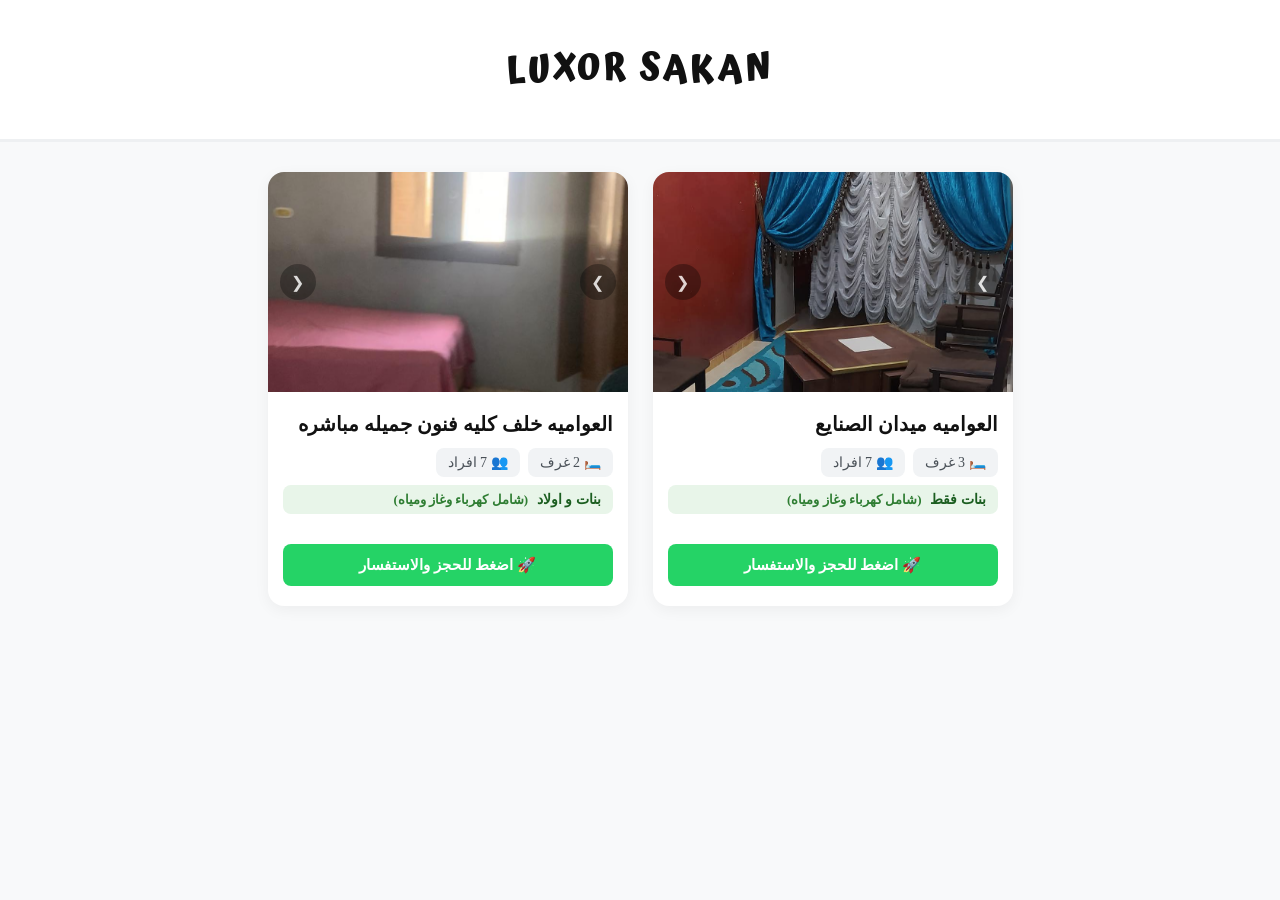
==== moha.html @ 3f1d4b48 "نهايه" ====
<!DOCTYPE html>
<html lang="ar" dir="rtl">
<head>
    <meta charset="UTF-8">
    <meta name="viewport" content="width=device-width, initial-scale=1.0">
    <title>LUXOR SAKAN</title>
    
    <link rel="preconnect" href="https://fonts.googleapis.com">
    <link rel="preconnect" href="https://fonts.gstatic.com" crossorigin>
    <link href="https://fonts.googleapis.com/css2?family=Atma:wght@300;400;500;600;700&display=swap" rel="stylesheet">
    <link rel="stylesheet" href="moha.css">
</head>
<body>
   <div class="parent">
        <div class="head1">
          <h1>LUXOR SAKAN</h1>
        </div>
    
        <div class="contain">
          
          <div class="c1">
             <div class="slider-wrapper">       
                <button class="slider-arrow right-btn" onclick="moveSlide(this, 'prev')">❯</button>
                <button class="slider-arrow left-btn" onclick="moveSlide(this, 'next')">❮</button>
        
                <div class="img-slider">
                   <div class="slide" style="background-image: url('picture/pic1.jpg');"></div>
                   <div class="slide" style="background-image: url('picture/pic2.jpg');"></div>
                   <div class="slide" style="background-image: url('picture/pic3.jpg');"></div>
                   <div class="slide" style="background-image: url('picture/pic4.jpg');"></div>
                </div>
             </div> 
             <div class="describe">
                <h2 class="apartment-title">العواميه ميدان الصنايع</h2>
                <div class="apartment-badges">
                    <h3 class="badge room-badge">🛏️ 3 غرف</h3>
                    <h3 class="badge people-badge">👥 7 افراد</h3>
                    <h3 class="badge price-badge">بنات فقط <strong class="inclusive-text">(شامل كهرباء وغاز ومياه)</strong></h3>
                </div>
             </div>
             <div class="card-actions">
                <a href="https://wa.me/201213376620?text=العواميه ميدان الصنايع1" target="_blank" class="book-btn">
                    🚀 اضغط للحجز والاستفسار
                </a>
             </div>    
          </div>
     
          <div class="c1">
             <div class="slider-wrapper">       
                <button class="slider-arrow right-btn" onclick="moveSlide(this, 'prev')">❯</button>
                <button class="slider-arrow left-btn" onclick="moveSlide(this, 'next')">❮</button>
        
                <div class="img-slider">
                   <div class="slide" style="background-image: url('picture/pic5.jpeg');"></div>
                   <div class="slide" style="background-image: url('picture/pic6.jpeg');"></div>
                   <div class="slide" style="background-image: url('picture/pic7.jpeg');"></div>
                   <div class="slide" style="background-image: url('picture/pic8.jpeg');"></div>
                   <div class="slide" style="background-image: url('picture/pic9.jpeg');"></div>
                   <div class="slide" style="background-image: url('picture/pic10.jpeg');"></div>

                </div>
             </div> 
             <div class="describe">
                <h2 class="apartment-title">العواميه خلف كليه فنون جميله مباشره </h2>
                <div class="apartment-badges">
                    <h3 class="badge room-badge">🛏️ 2 غرف</h3>
                    <h3 class="badge people-badge">👥 7 افراد</h3>
                    <h3 class="badge price-badge">بنات و اولاد  <strong class="inclusive-text">(شامل كهرباء وغاز ومياه)</strong></h3>
                </div>
             </div>
             <div class="card-actions">
                <a href="https://wa.me/201213376620?text=العواميه خلف كليه فنون جميله مباشره 2" target="_blank" class="book-btn">
                    🚀 اضغط للحجز والاستفسار
                </a>
             </div>    
          </div>

        </div> </div>

    <script src="script.js"></script>
</body>
</html>
---- moha.css ----
*{
    box-sizing: border-box;
    margin: 0;
    padding: 0;
}
body{
    background-color: #f8f9fa;
    width: 100%;
    overflow-x: hidden; 
}

.parent{
   width: 100%;
   display: flex;
   align-items: center;
   flex-direction: column;
}

.head1{
    width: 100%;
    padding: 40px 0; /* قللت الحجم شوية عشان توازن الصفحة */
    background-color: #ffffff;
    text-align: center;
    border-bottom: 3px solid #eef0f2;
}

h1{
   font-size: 36px;
   font-weight: 700;
   color: #111111;
   margin: 0;
   letter-spacing: 3px;
   font-family: 'Atma', sans-serif; 
}

.contain{
    width: 95%;
    max-width: 1200px;
    margin: 30px auto;
    background-color: transparent;
    display: flex;
    justify-content: center;
    flex-wrap: wrap;
    flex-direction: row;
    gap: 25px;
}

.c1 {
    background-color: #ffffff;
    border-radius: 16px;
    box-shadow: 0 4px 15px rgba(0, 0, 0, 0.05);
    overflow: hidden;
    display: flex;
    flex-direction: column;
    width: 100%;
    max-width: 360px;
    margin: 0; /* الشغل المظبوط للـ Flex بيلغي الـ margin auto */
    transition: transform 0.3s ease;
}

.c1:hover {
    transform: translateY(-5px);
}

.slider-wrapper {
    position: relative; 
    width: 100%;
    height: 220px;
    overflow: hidden;
}

.img-slider {
    width: 100%;
    height: 100%;
    display: flex;
    overflow-x: auto;
    scroll-snap-type: x mandatory;
    scrollbar-width: none;
}

.img-slider::-webkit-scrollbar {
    display: none;
}

.slider-arrow {
    position: absolute;
    top: 50%;
    transform: translateY(-50%); 
    background-color: rgba(0, 0, 0, 0.4); 
    color: #ffffff;
    border: none;
    width: 36px;
    height: 36px;
    border-radius: 50%;
    cursor: pointer;
    font-size: 16px;
    display: flex;
    align-items: center;
    justify-content: center;
    z-index: 10; 
    transition: background-color 0.2s ease, transform 0.2s cubic-bezier(0.175, 0.885, 0.32, 1.275);
    opacity: 0.8;
}

.slider-arrow:hover {
    background-color: rgba(0, 0, 0, 0.8);
    opacity: 1;
}

.slider-arrow.right-btn {
    right: 12px;
}
.slider-arrow.left-btn {
    left: 12px;
}

.slider-arrow:active {
    transform: translateY(-50%) scale(0.9);
}

.slide {
    flex: 0 0 100%; 
    height: 100%;
    background-size: cover;
    background-position: center;
    background-repeat: no-repeat;
}

.describe {
    padding: 20px 15px;
    display: flex;
    flex-direction: column;
    gap: 12px;
}

.apartment-title {
    font-size: 20px;
    color: #111111;
    font-weight: 700;
    margin: 0;
}

.apartment-badges {
    display: flex;
    flex-wrap: wrap;
    flex-direction: row; /* تعديل: خليهم جمب بعض بشكل متناسق ومريح للعين */
    gap: 8px;
    margin-bottom: 10px;
}

.badge {
    display: inline-block;
    padding: 6px 12px;
    background-color: #f1f3f5; 
    color: #495057;
    font-size: 14px;
    font-weight: 500;
    border-radius: 8px;
    margin: 0;
    width: fit-content;
}

.price-badge {
    background-color: #e8f5e9; 
    color: #1b5e20;
    font-weight: 600;
    width: 100%; /* ده بالذات ياخد سطر كامل لوحده عشان الكلام جواه كتير */
}

.inclusive-text {
    color: #2e7d32;
    font-size: 13px;
    margin-right: 5px;
}

.card-actions {
    width: 100%;
    padding: 0 15px 20px 15px;
}

.book-btn {
    display: block;
    width: 100%;
    padding: 12px 0;
    background-color: #25d366;
    color: white;
    text-align: center;
    text-decoration: none;
    border-radius: 8px;
    font-weight: 600;
    font-size: 15px;
    transition: background-color 0.2s ease, transform 0.2s ease, box-shadow 0.2s ease;
}

.book-btn:hover {
    background-color: #1ebd56;  
    transform: translateY(-2px); 
    box-shadow: 0 6px 15px rgba(37, 211, 102, 0.25);
}

.book-btn:active {
    transform: translateY(0) scale(0.98); 
}
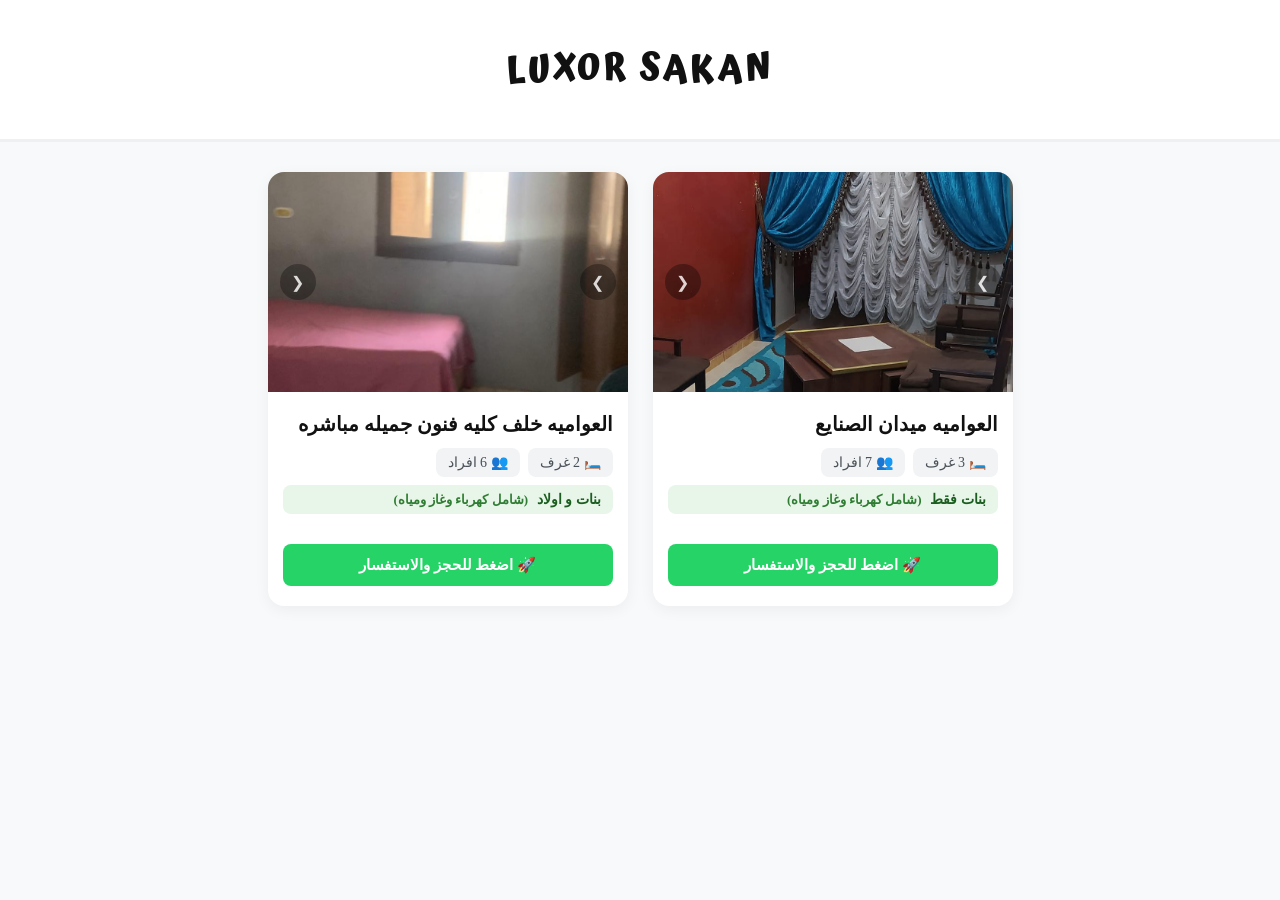
==== commit 1c6b9f02: "ي" ====
--- a/moha.html
+++ b/moha.html
@@ -56,7 +56,7 @@
                    <div class="slide" style="background-image: url('picture/pic7.jpeg');"></div>
                    <div class="slide" style="background-image: url('picture/pic8.jpeg');"></div>
                    <div class="slide" style="background-image: url('picture/pic9.jpeg');"></div>
-                   <div class="slide" style="background-image: url('picture/pic10.jpeg');"></div>
+               
 
                 </div>
              </div> 
@@ -64,7 +64,7 @@
                 <h2 class="apartment-title">العواميه خلف كليه فنون جميله مباشره </h2>
                 <div class="apartment-badges">
                     <h3 class="badge room-badge">🛏️ 2 غرف</h3>
-                    <h3 class="badge people-badge">👥 7 افراد</h3>
+                    <h3 class="badge people-badge">👥 6 افراد</h3>
                     <h3 class="badge price-badge">بنات و اولاد  <strong class="inclusive-text">(شامل كهرباء وغاز ومياه)</strong></h3>
                 </div>
              </div>
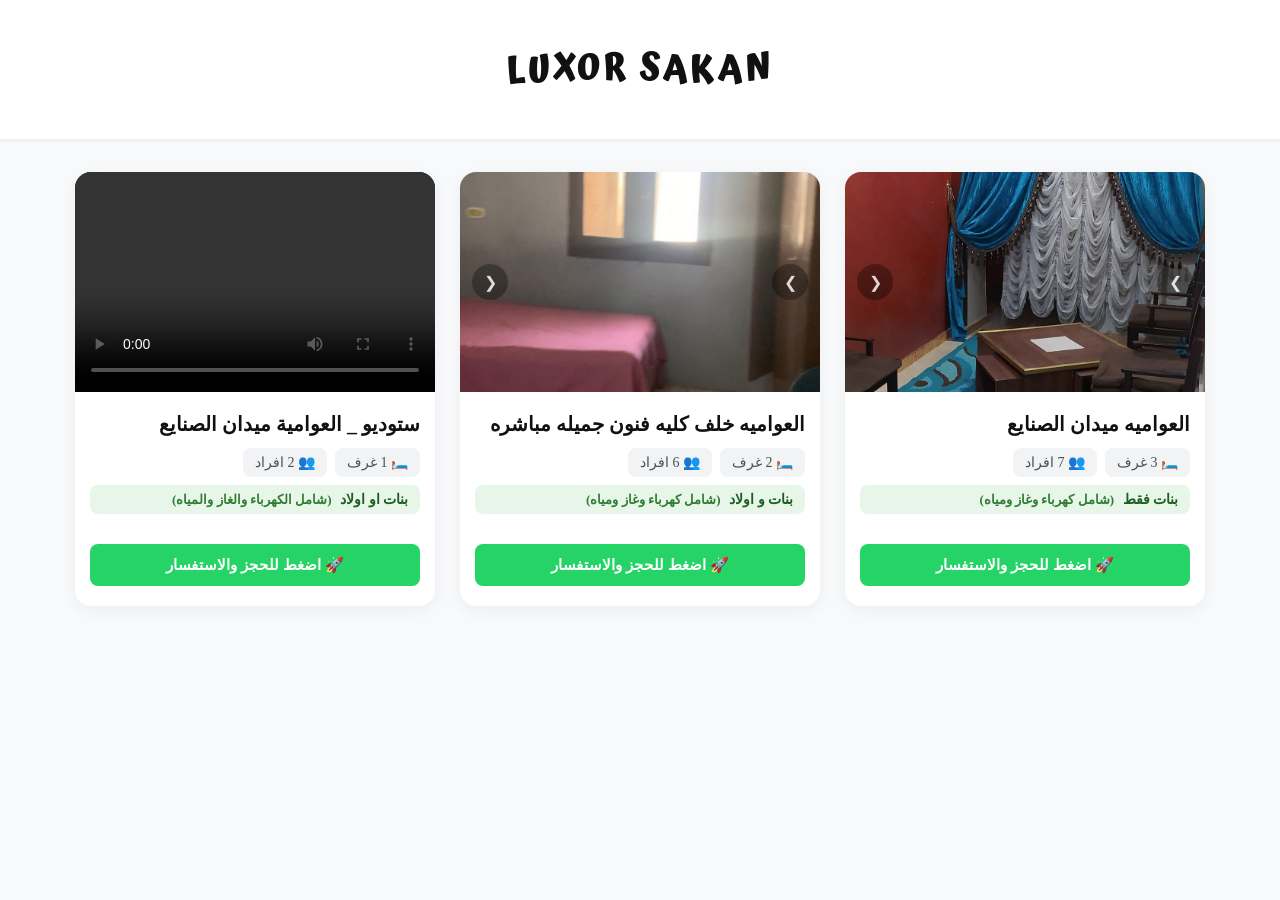
==== commit c9ce95ad: "ت" ====
--- a/moha.html
+++ b/moha.html
@@ -74,7 +74,29 @@
                 </a>
              </div>    
           </div>
+           <div class="c1">
+   <div class="video-wrapper">       
+      <video class="card-video" controls playsinline>
+         <source src="picture/pic12.mp4" type="video/mp4">
+         متصفحك لا يدعم تشغيل الفيديو.
+      </video>
+   </div> 
 
+   <div class="describe">
+      <h2 class="apartment-title">ستوديو  _ العوامية ميدان الصنايع</h2>
+      <div class="apartment-badges">
+          <h3 class="badge room-badge">🛏️ 1 غرف</h3>
+          <h3 class="badge people-badge">👥 2 افراد</h3>
+          <h3 class="badge price-badge"> بنات او اولاد <strong class="inclusive-text">(شامل الكهرباء والغاز والمياه)</strong></h3>
+      </div>
+   </div>
+
+   <div class="card-actions">
+      <a href="https://wa.me/201213376620?text=(استفسار عن شقه3)" target="_blank" class="book-btn">
+          🚀 اضغط للحجز والاستفسار
+      </a>
+   </div>    
+</div>
         </div> </div>
 
     <script src="script.js"></script>
--- a/moha.css
+++ b/moha.css
@@ -14,6 +14,25 @@
    display: flex;
    align-items: center;
    flex-direction: column;
+}
+   /* --- تنسيق كارت الفيديو الجديد --- */
+/* --- التعديل الجديد لظهور الفيديو كامل بدون قص --- */
+.video-wrapper {
+    position: relative; 
+    width: 100%;
+    height: 220px; /* الارتفاع الثابت للكارت */
+    background-color: #1a1a1a; /* خلفية داكنة ممتازة لملء الفراغات الجانبية للفيديو */
+    overflow: hidden;
+    display: flex;
+    align-items: center;
+    justify-content: center;
+}
+
+.card-video {
+    width: 100%;
+    height: 100%;
+    object-fit: contain; /* التغيير السحري هنا: يظهر الفيديو كاملاً دون قصه من الأعلى والأسفل */
+    display: block;
 }
 
 .head1{
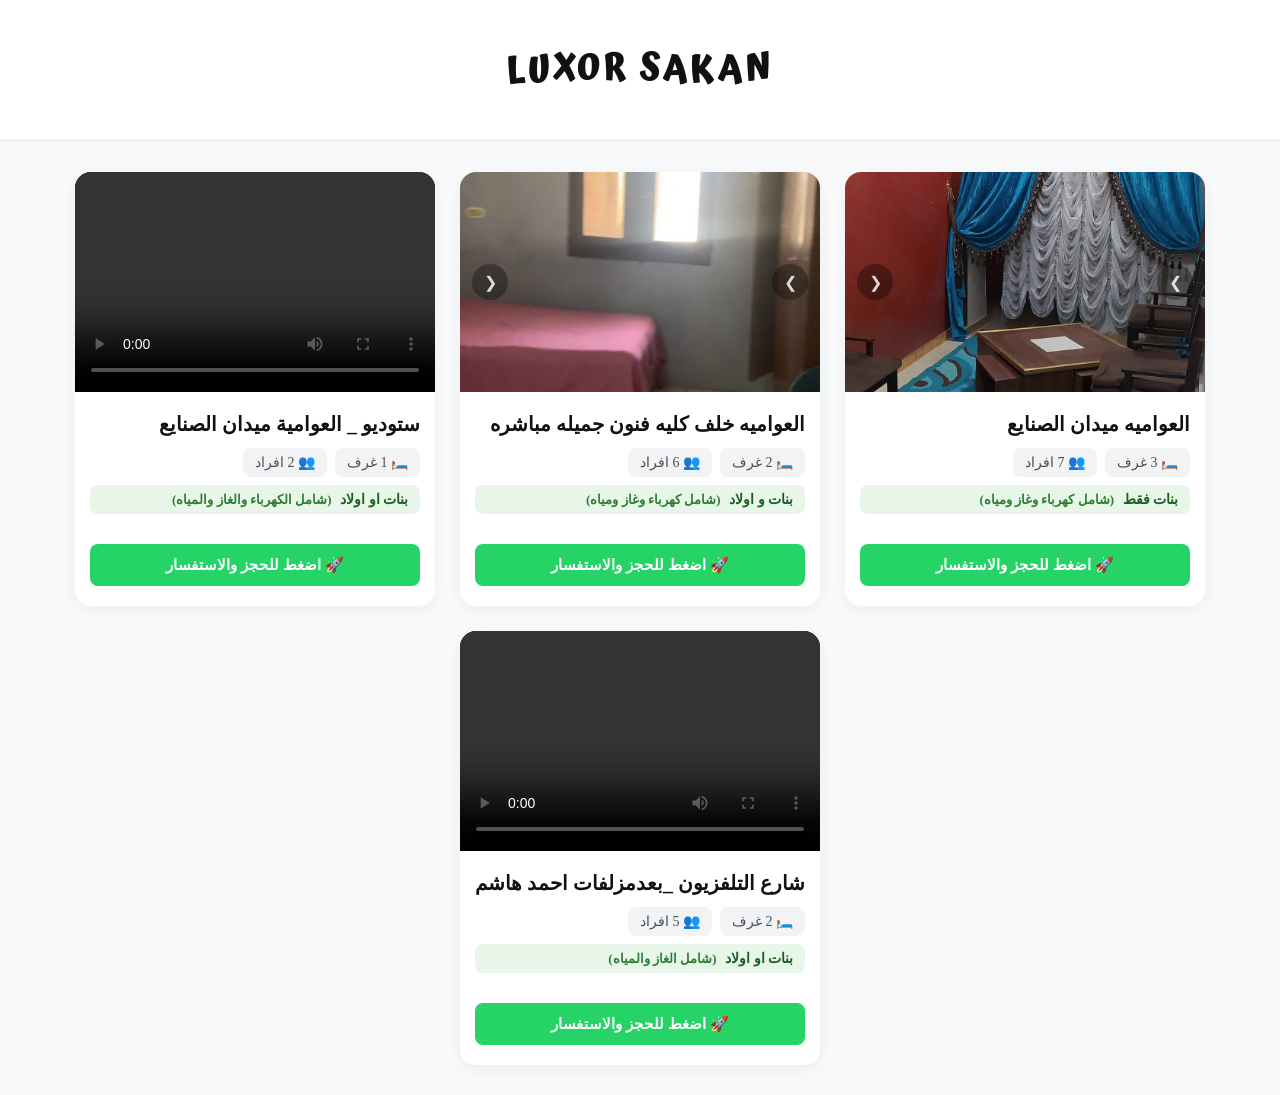
==== commit 2e160c3e: "ض" ====
--- a/moha.html
+++ b/moha.html
@@ -97,6 +97,29 @@
       </a>
    </div>    
 </div>
+       <div class="c1">
+   <div class="video-wrapper">       
+      <video class="card-video" controls playsinline>
+         <source src="picture/pic13.mp4" type="video/mp4">
+         متصفحك لا يدعم تشغيل الفيديو.
+      </video>
+   </div> 
+
+   <div class="describe">
+      <h2 class="apartment-title"> شارع التلفزيون _بعدمزلفات احمد هاشم </h2>
+      <div class="apartment-badges">
+          <h3 class="badge room-badge">🛏️ 2 غرف</h3>
+          <h3 class="badge people-badge">👥 5 افراد</h3>
+          <h3 class="badge price-badge"> بنات او اولاد <strong class="inclusive-text">(شامل  الغاز والمياه)</strong></h3>
+      </div>
+   </div>
+
+   <div class="card-actions">
+      <a href="https://wa.me/201213376620?text=(استفسار عن شثه4)" target="_blank" class="book-btn">
+          🚀 اضغط للحجز والاستفسار
+      </a>
+   </div>    
+</div>
         </div> </div>
 
     <script src="script.js"></script>
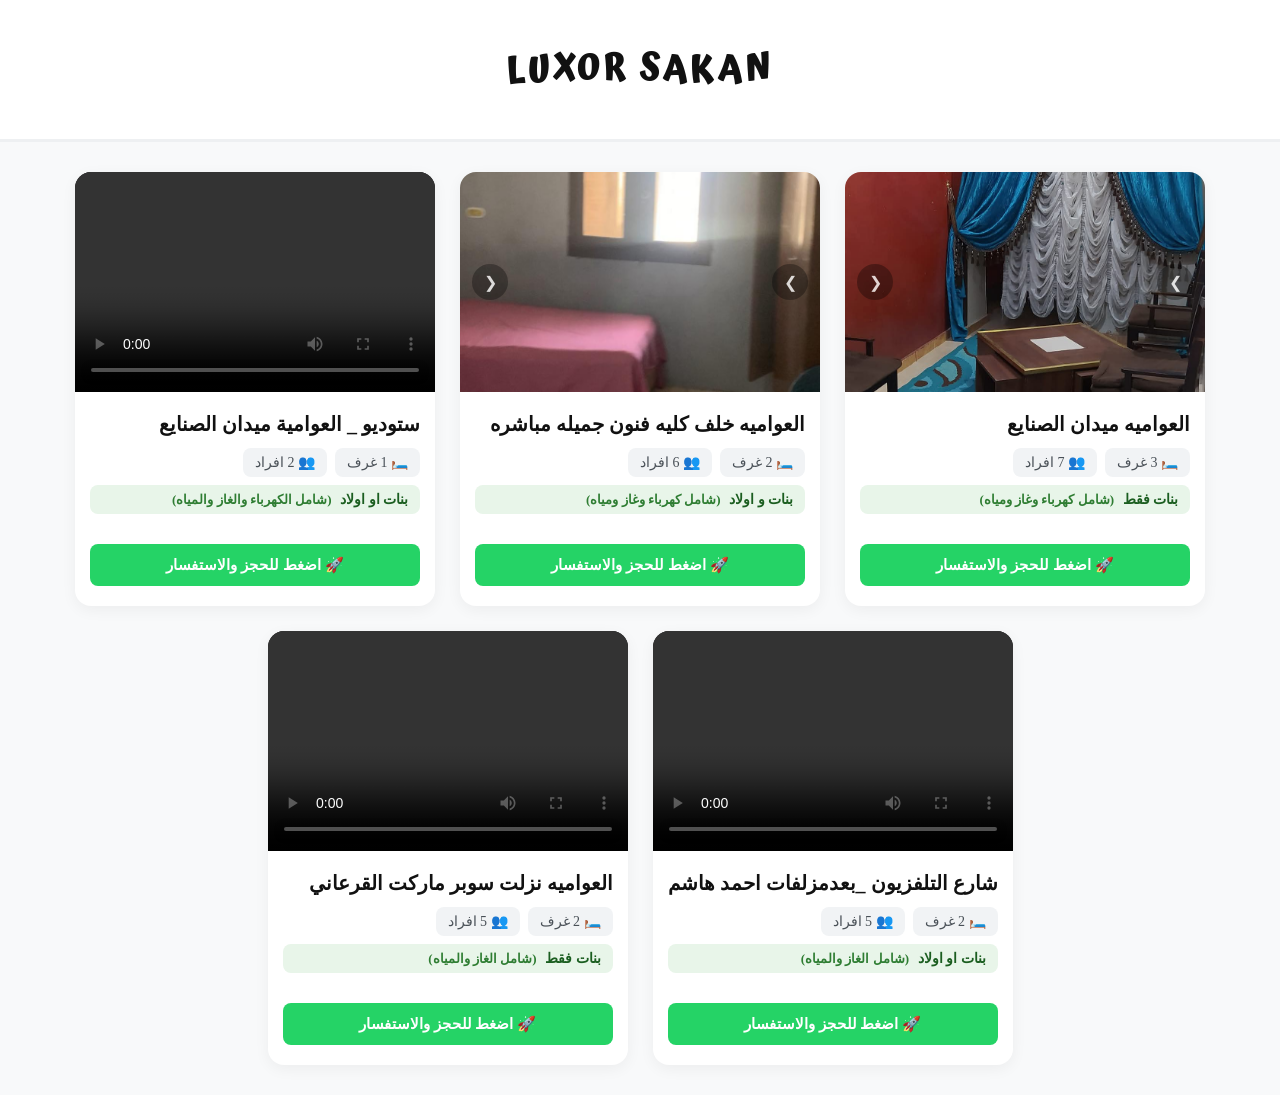
==== commit 7b8636de: "ff" ====
--- a/moha.html
+++ b/moha.html
@@ -120,6 +120,35 @@
       </a>
    </div>    
 </div>
+
+
+       
+
+
+       
+       <div class="c1">
+   <div class="video-wrapper">       
+      <video class="card-video" controls playsinline>
+         <source src="picture/pic14.mp4" type="video/mp4">
+         متصفحك لا يدعم تشغيل الفيديو.
+      </video>
+   </div> 
+
+   <div class="describe">
+      <h2 class="apartment-title">    العواميه نزلت سوبر ماركت القرعاني  </h2>
+      <div class="apartment-badges">
+          <h3 class="badge room-badge">🛏️ 2 غرف</h3>
+          <h3 class="badge people-badge">👥 5 افراد</h3>
+          <h3 class="badge price-badge">  بنات فقط  <strong class="inclusive-text">(شامل  الغاز والمياه)</strong></h3>
+      </div>
+   </div>
+
+   <div class="card-actions">
+      <a href="https://wa.me/201213376620?text=(استفسار عن شقه5)" target="_blank" class="book-btn">
+          🚀 اضغط للحجز والاستفسار
+      </a>
+   </div>    
+</div>
         </div> </div>
 
     <script src="script.js"></script>
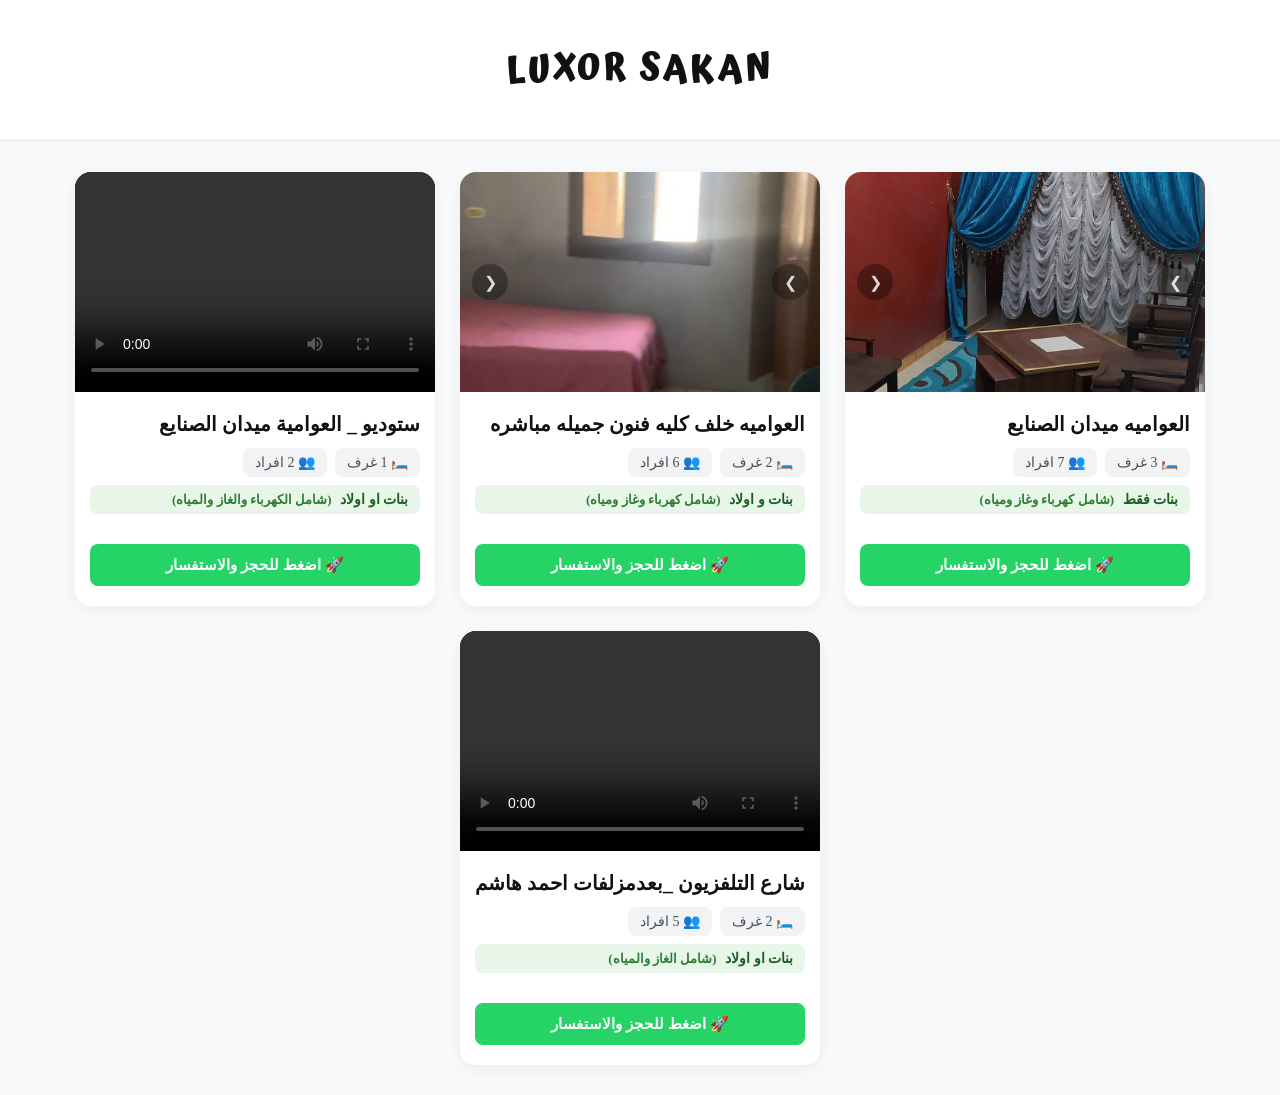
==== commit 4e1af5f5: "ffff" ====
--- a/moha.html
+++ b/moha.html
@@ -126,29 +126,7 @@
 
 
        
-       <div class="c1">
-   <div class="video-wrapper">       
-      <video class="card-video" controls playsinline>
-         <source src="picture/pic14.mp4" type="video/mp4">
-         متصفحك لا يدعم تشغيل الفيديو.
-      </video>
-   </div> 
-
-   <div class="describe">
-      <h2 class="apartment-title">    العواميه نزلت سوبر ماركت القرعاني  </h2>
-      <div class="apartment-badges">
-          <h3 class="badge room-badge">🛏️ 2 غرف</h3>
-          <h3 class="badge people-badge">👥 5 افراد</h3>
-          <h3 class="badge price-badge">  بنات فقط  <strong class="inclusive-text">(شامل  الغاز والمياه)</strong></h3>
-      </div>
-   </div>
-
-   <div class="card-actions">
-      <a href="https://wa.me/201213376620?text=(استفسار عن شقه5)" target="_blank" class="book-btn">
-          🚀 اضغط للحجز والاستفسار
-      </a>
-   </div>    
-</div>
+      
         </div> </div>
 
     <script src="script.js"></script>
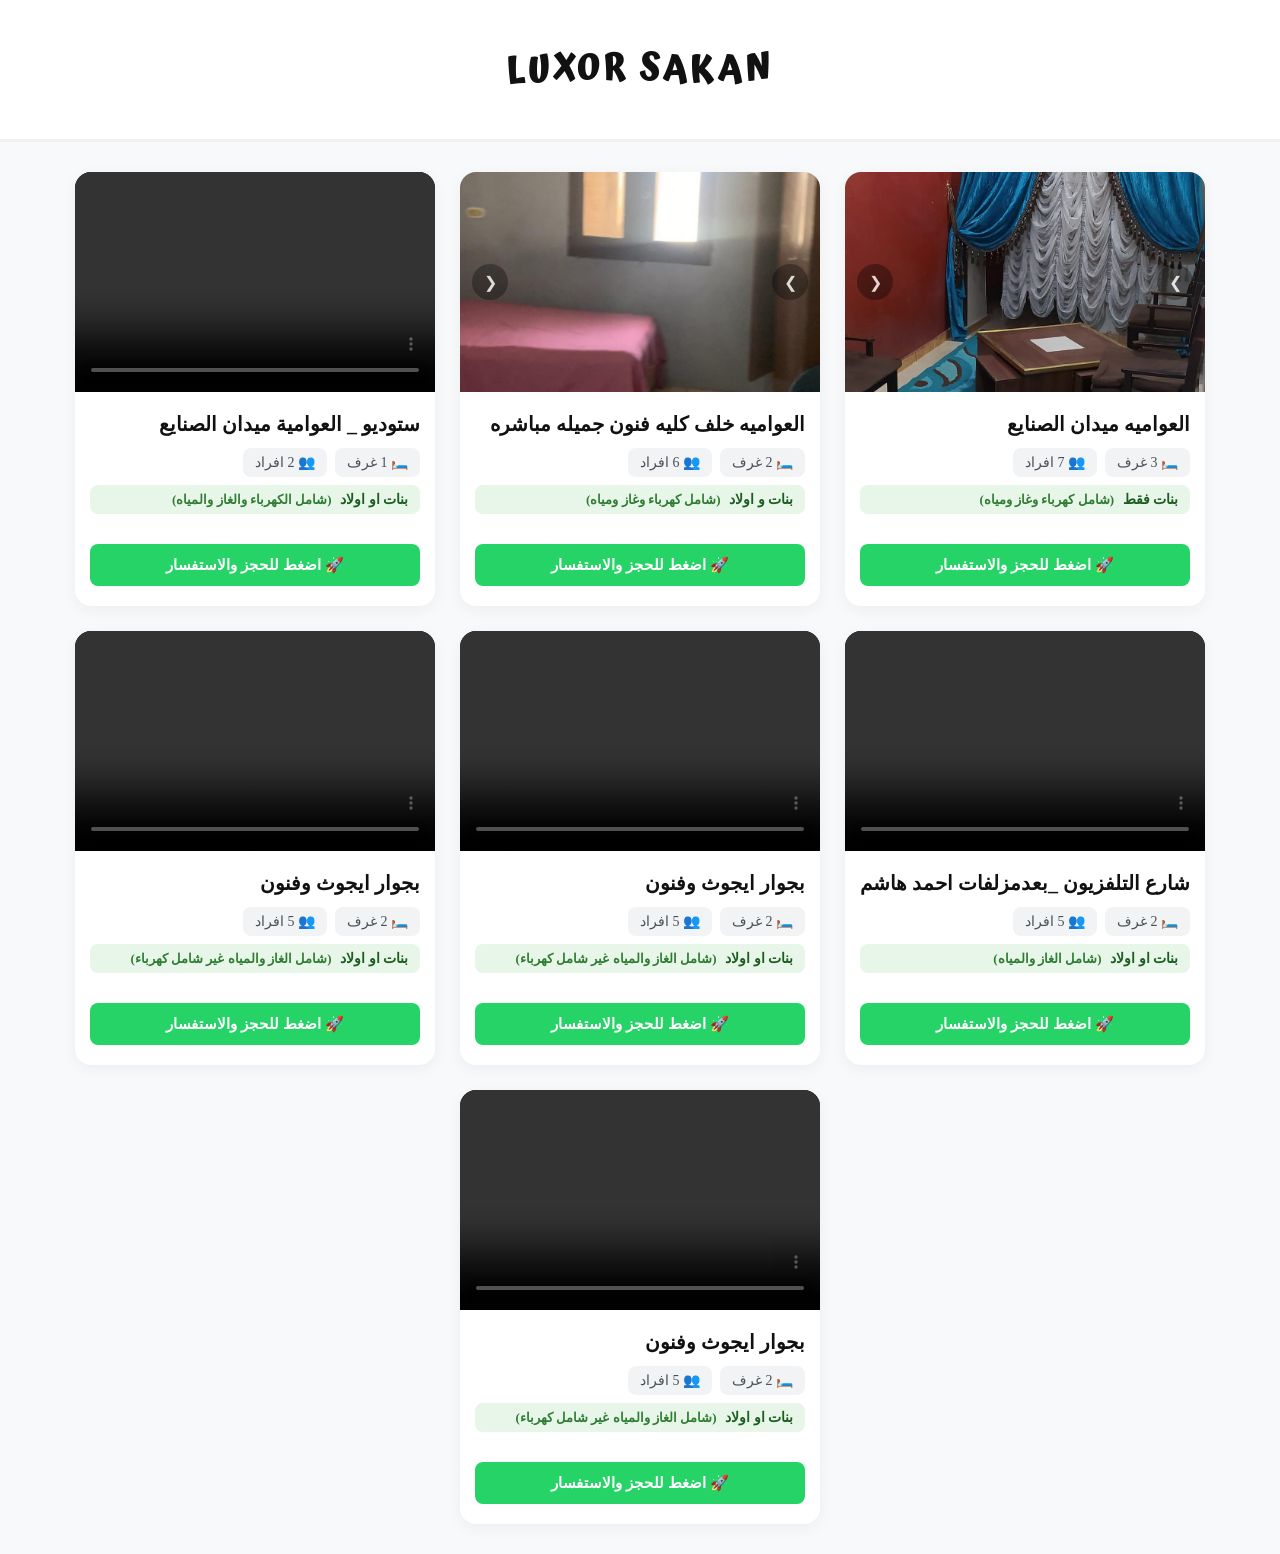
==== commit 871c8d24: "jhjhhjjh" ====
--- a/moha.html
+++ b/moha.html
@@ -74,6 +74,7 @@
                 </a>
              </div>    
           </div>
+
            <div class="c1">
    <div class="video-wrapper">       
       <video class="card-video" controls playsinline>
@@ -96,35 +97,109 @@
           🚀 اضغط للحجز والاستفسار
       </a>
    </div>    
+         </div>
+
+       <div class="c1">
+   <div class="video-wrapper">       
+      <video class="card-video" controls playsinline>
+         <source src="picture/pic13.mp4" type="video/mp4">
+         متصفحك لا يدعم تشغيل الفيديو.
+      </video>
+   </div> 
+
+   <div class="describe">
+      <h2 class="apartment-title"> شارع التلفزيون _بعدمزلفات احمد هاشم </h2>
+      <div class="apartment-badges">
+          <h3 class="badge room-badge">🛏️ 2 غرف</h3>
+          <h3 class="badge people-badge">👥 5 افراد</h3>
+          <h3 class="badge price-badge"> بنات او اولاد <strong class="inclusive-text">(شامل  الغاز والمياه)</strong></h3>
+      </div>
+   </div>
+
+   <div class="card-actions">
+      <a href="https://wa.me/201213376620?text=(استفسار عن شثه4)" target="_blank" class="book-btn">
+          🚀 اضغط للحجز والاستفسار
+      </a>
+   </div>    
 </div>
-       <div class="c1">
-   <div class="video-wrapper">       
-      <video class="card-video" controls playsinline>
-         <source src="picture/pic13.mp4" type="video/mp4">
-         متصفحك لا يدعم تشغيل الفيديو.
-      </video>
-   </div> 
-
-   <div class="describe">
-      <h2 class="apartment-title"> شارع التلفزيون _بعدمزلفات احمد هاشم </h2>
-      <div class="apartment-badges">
-          <h3 class="badge room-badge">🛏️ 2 غرف</h3>
-          <h3 class="badge people-badge">👥 5 افراد</h3>
-          <h3 class="badge price-badge"> بنات او اولاد <strong class="inclusive-text">(شامل  الغاز والمياه)</strong></h3>
-      </div>
-   </div>
-
-   <div class="card-actions">
-      <a href="https://wa.me/201213376620?text=(استفسار عن شثه4)" target="_blank" class="book-btn">
-          🚀 اضغط للحجز والاستفسار
-      </a>
-   </div>    
-</div>
-
-
+
+
+      
+
+       <div class="c1">
+   <div class="video-wrapper">       
+      <video class="card-video" controls playsinline>
+         <source src="picture/pic15.mp4" type="video/mp4">
+         متصفحك لا يدعم تشغيل الفيديو.
+      </video>
+   </div> 
+
+   <div class="describe">
+      <h2 class="apartment-title"> بجوار ايجوث وفنون</h2>
+      <div class="apartment-badges">
+          <h3 class="badge room-badge">🛏️ 2 غرف</h3>
+          <h3 class="badge people-badge">👥 5 افراد</h3>
+          <h3 class="badge price-badge"> بنات او اولاد <strong class="inclusive-text">(شامل  الغاز والمياه غير شامل كهرباء)</strong></h3>
+      </div>
+   </div>
+
+   <div class="card-actions">
+      <a href="https://wa.me/201213376620?text=(استفسار عن شقه5)" target="_blank" class="book-btn">
+          🚀 اضغط للحجز والاستفسار
+      </a>
+   </div>    
+</div> 
+
+
+
+       <div class="c1">
+   <div class="video-wrapper">       
+      <video class="card-video" controls playsinline>
+         <source src="picture/pic16.mp4" type="video/mp4">
+         متصفحك لا يدعم تشغيل الفيديو.
+      </video>
+   </div> 
+
+   <div class="describe">
+      <h2 class="apartment-title"> بجوار ايجوث وفنون</h2>
+      <div class="apartment-badges">
+          <h3 class="badge room-badge">🛏️ 2 غرف</h3>
+          <h3 class="badge people-badge">👥 5 افراد</h3>
+          <h3 class="badge price-badge"> بنات او اولاد <strong class="inclusive-text">(شامل  الغاز والمياه غير شامل كهرباء)</strong></h3>
+      </div>
+   </div>
+
+   <div class="card-actions">
+      <a href="https://wa.me/201213376620?text=(استفسار عن شقه6)" target="_blank" class="book-btn">
+          🚀 اضغط للحجز والاستفسار
+      </a>
+   </div>    
+</div> 
        
 
-
+       <div class="c1">
+   <div class="video-wrapper">       
+      <video class="card-video" controls playsinline>
+         <source src="picture/pic17.mp4" type="video/mp4">
+         متصفحك لا يدعم تشغيل الفيديو.
+      </video>
+   </div> 
+
+   <div class="describe">
+      <h2 class="apartment-title"> بجوار ايجوث وفنون</h2>
+      <div class="apartment-badges">
+          <h3 class="badge room-badge">🛏️ 2 غرف</h3>
+          <h3 class="badge people-badge">👥 5 افراد</h3>
+          <h3 class="badge price-badge"> بنات او اولاد <strong class="inclusive-text">(شامل  الغاز والمياه غير شامل كهرباء)</strong></h3>
+      </div>
+   </div>
+
+   <div class="card-actions">
+      <a href="https://wa.me/201213376620?text=(استفسار عن شقه6)" target="_blank" class="book-btn">
+          🚀 اضغط للحجز والاستفسار
+      </a>
+   </div>    
+</div> 
        
       
         </div> </div>
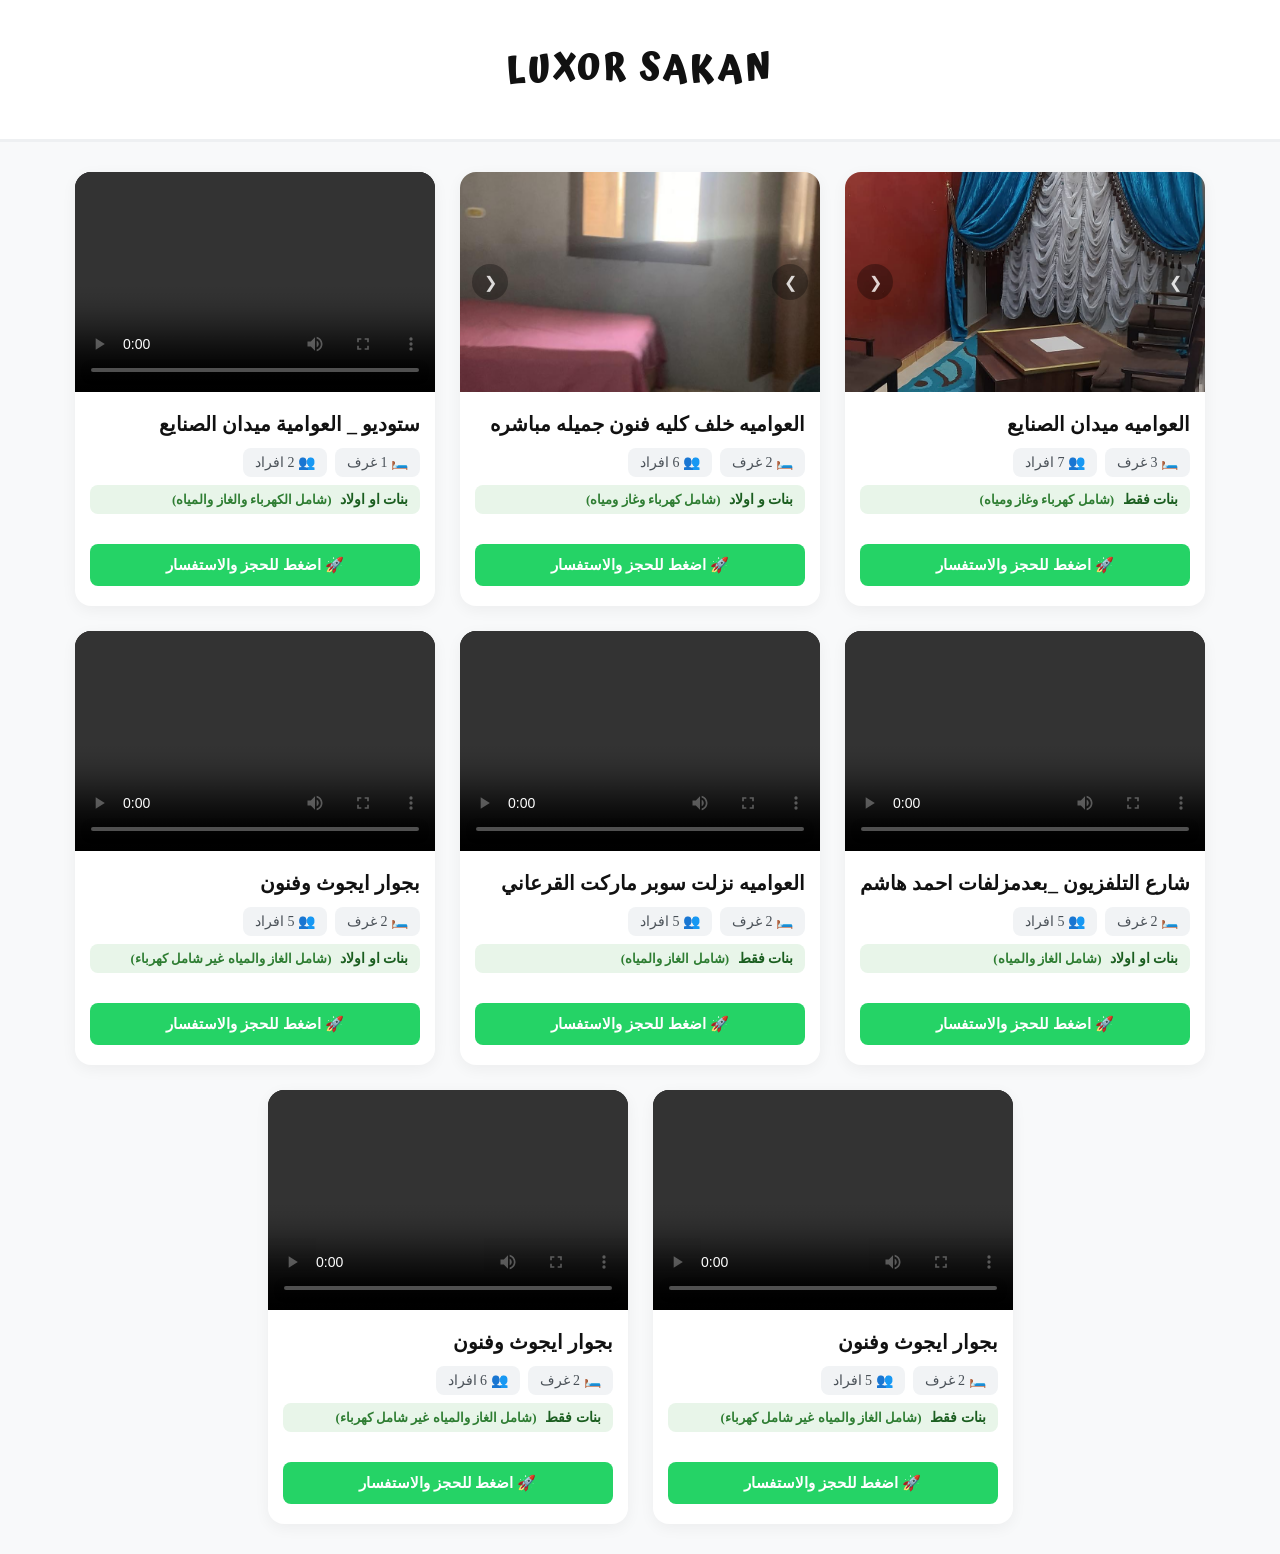
==== commit a0215f4b: "مودي" ====
--- a/moha.html
+++ b/moha.html
@@ -93,7 +93,7 @@
    </div>
 
    <div class="card-actions">
-      <a href="https://wa.me/201213376620?text=(استفسار عن شقه3)" target="_blank" class="book-btn">
+      <a href="https://wa.me/201213376620?text=( العواميه ميدان الصنايع3 )" target="_blank" class="book-btn">
           🚀 اضغط للحجز والاستفسار
       </a>
    </div>    
@@ -117,14 +117,39 @@
    </div>
 
    <div class="card-actions">
-      <a href="https://wa.me/201213376620?text=(استفسار عن شثه4)" target="_blank" class="book-btn">
+      <a href="https://wa.me/201213376620?text=( 4شارع التلفزيون _بعدمزلفات احمد هاشم )" target="_blank" class="book-btn">
           🚀 اضغط للحجز والاستفسار
       </a>
    </div>    
 </div>
 
 
-      
+        <div class="c1">
+   <div class="video-wrapper">       
+      <video class="card-video" controls playsinline>
+         <source src="picture/pic14.mp4" type="video/mp4">
+         متصفحك لا يدعم تشغيل الفيديو.
+      </video>
+   </div> 
+
+   <div class="describe">
+      <h2 class="apartment-title"> العواميه نزلت سوبر ماركت القرعاني  </h2>
+      <div class="apartment-badges">
+          <h3 class="badge room-badge">🛏️ 2 غرف</h3>
+          <h3 class="badge people-badge">👥 5 افراد</h3>
+          <h3 class="badge price-badge"> بنات فقط  <strong class="inclusive-text">(شامل  الغاز والمياه)</strong></h3>
+      </div>
+   </div>
+
+   <div class="card-actions">
+      <a href="https://wa.me/201213376620?text=(    5العواميه نزلت سوبر ماركت القرعاني  )" target="_blank" class="book-btn">
+          🚀 اضغط للحجز والاستفسار
+      </a>
+   </div>    
+</div>
+
+
+
 
        <div class="c1">
    <div class="video-wrapper">       
@@ -144,7 +169,7 @@
    </div>
 
    <div class="card-actions">
-      <a href="https://wa.me/201213376620?text=(استفسار عن شقه5)" target="_blank" class="book-btn">
+      <a href="https://wa.me/201213376620?text=( العواميه بجوار ايجوث وفنون6 )" target="_blank" class="book-btn">
           🚀 اضغط للحجز والاستفسار
       </a>
    </div>    
@@ -165,12 +190,12 @@
       <div class="apartment-badges">
           <h3 class="badge room-badge">🛏️ 2 غرف</h3>
           <h3 class="badge people-badge">👥 5 افراد</h3>
-          <h3 class="badge price-badge"> بنات او اولاد <strong class="inclusive-text">(شامل  الغاز والمياه غير شامل كهرباء)</strong></h3>
-      </div>
-   </div>
-
-   <div class="card-actions">
-      <a href="https://wa.me/201213376620?text=(استفسار عن شقه6)" target="_blank" class="book-btn">
+          <h3 class="badge price-badge"> بنات فقط  <strong class="inclusive-text">(شامل  الغاز والمياه غير شامل كهرباء)</strong></h3>
+      </div>
+   </div>
+
+   <div class="card-actions">
+      <a href="https://wa.me/201213376620?text=(العواميه بجوار ايجوث وفنون7)" target="_blank" class="book-btn">
           🚀 اضغط للحجز والاستفسار
       </a>
    </div>    
@@ -189,13 +214,13 @@
       <h2 class="apartment-title"> بجوار ايجوث وفنون</h2>
       <div class="apartment-badges">
           <h3 class="badge room-badge">🛏️ 2 غرف</h3>
-          <h3 class="badge people-badge">👥 5 افراد</h3>
-          <h3 class="badge price-badge"> بنات او اولاد <strong class="inclusive-text">(شامل  الغاز والمياه غير شامل كهرباء)</strong></h3>
-      </div>
-   </div>
-
-   <div class="card-actions">
-      <a href="https://wa.me/201213376620?text=(استفسار عن شقه6)" target="_blank" class="book-btn">
+          <h3 class="badge people-badge">👥 6 افراد</h3>
+          <h3 class="badge price-badge">  بنات فقط  <strong class="inclusive-text">(شامل  الغاز والمياه غير شامل كهرباء)</strong></h3>
+      </div>
+   </div>
+
+   <div class="card-actions">
+      <a href="https://wa.me/201213376620?text=(العواميه بجوار ايجوث وفنون8)" target="_blank" class="book-btn">
           🚀 اضغط للحجز والاستفسار
       </a>
    </div>    
